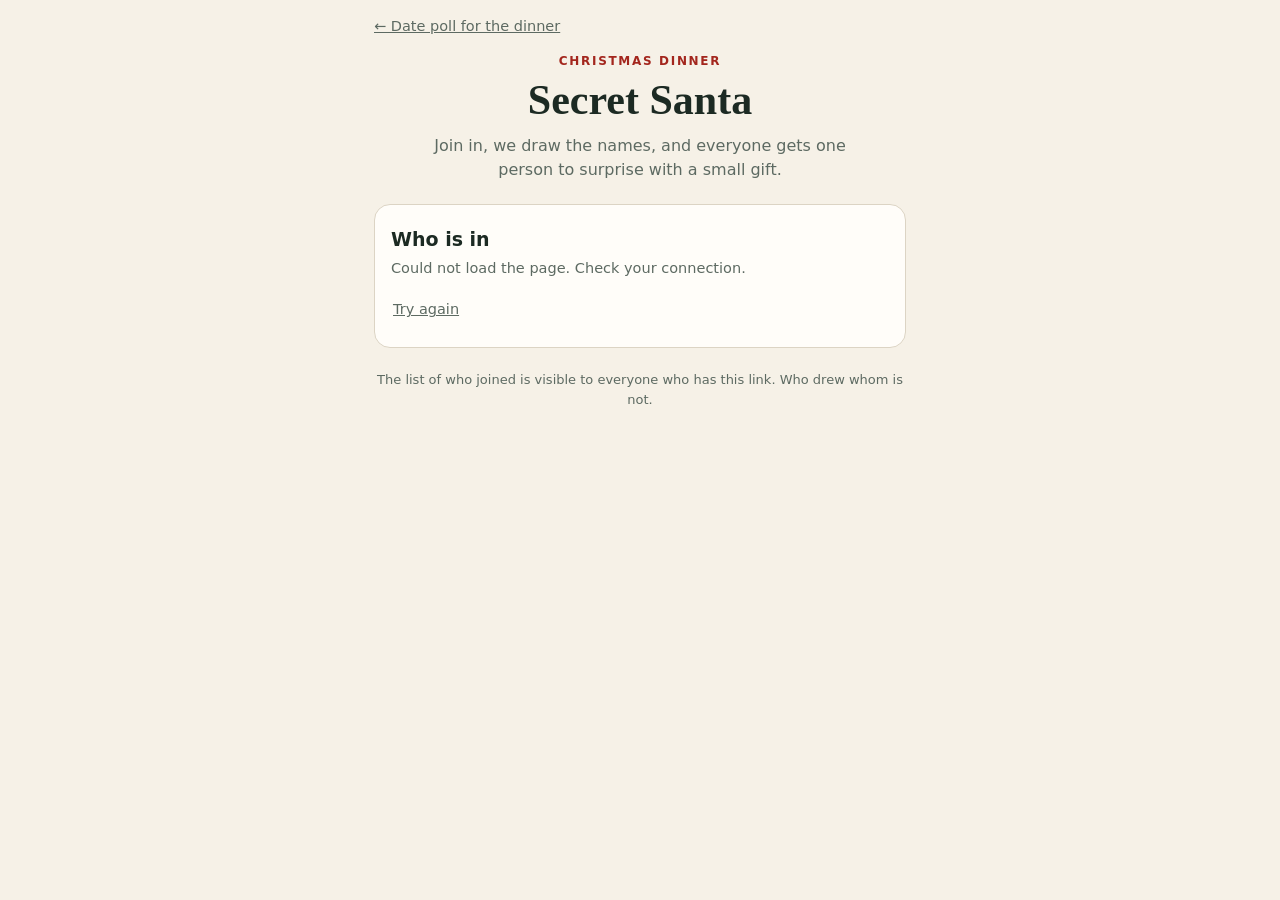
==== santa.html @ 2c24c505 "Add Secret Santa page" ====
<!DOCTYPE html>
<html lang="en">
<head>
<meta charset="utf-8">
<meta name="viewport" content="width=device-width, initial-scale=1">
<meta name="robots" content="noindex, nofollow">
<meta name="color-scheme" content="light dark">
<title>Christmas dinner: Secret Santa</title>
<style>
  :root {
    --bg: #f6f1e7;
    --surface: #fffdf9;
    --ink: #1c2a23;
    --muted: #5d6a62;
    --line: #dcd4c4;
    --green: #1f6b47;
    --on-green: #ffffff;
    --amber: #96600f;
    --amber-soft: #fbeecb;
    --red: #a3261d;
    --focus: #1a73e8;
  }
  @media (prefers-color-scheme: dark) {
    :root {
      --bg: #111714;
      --surface: #1a231f;
      --ink: #eef2ee;
      --muted: #a5b1aa;
      --line: #34413b;
      --green: #5cc391;
      --on-green: #0c1a13;
      --amber: #e6b655;
      --amber-soft: #40351a;
      --red: #ff9a8f;
      --focus: #8ab4f8;
    }
  }
  * { box-sizing: border-box; }
  [hidden] { display: none !important; }
  body {
    margin: 0;
    background: var(--bg);
    color: var(--ink);
    font: 16px/1.5 system-ui, -apple-system, "Segoe UI", Roboto, "Helvetica Neue", Arial, sans-serif;
    -webkit-text-size-adjust: 100%;
  }
  main { max-width: 560px; margin: 0 auto; padding: 16px 14px 48px; }
  .nav { margin: 0; font-size: 14.5px; }
  .nav a { color: var(--muted); }
  header { text-align: center; padding: 14px 0 4px; }
  .eyebrow {
    margin: 0 0 6px;
    font-size: 12px; font-weight: 700; letter-spacing: .14em; text-transform: uppercase;
    color: var(--red);
  }
  h1 {
    margin: 0 0 10px;
    font-family: Georgia, "Times New Roman", serif;
    font-size: clamp(30px, 8vw, 42px); line-height: 1.15; font-weight: 700;
  }
  .lead { margin: 0 auto; max-width: 42ch; color: var(--muted); }
  .banner {
    margin: 16px 0 0; padding: 10px 14px; border-radius: 12px;
    background: var(--amber-soft); border: 1px dashed var(--amber); font-size: 14px;
  }
  .card {
    margin-top: 18px; padding: 20px 16px;
    background: var(--surface); border: 1px solid var(--line); border-radius: 16px;
  }
  h2 { margin: 0 0 4px; font-size: 19px; overflow-wrap: anywhere; }
  .hint { margin: 0 0 14px; color: var(--muted); font-size: 14.5px; }
  .small { margin: 6px 0 0; font-size: 13px; }
  .people { margin: 0; font-size: 15px; overflow-wrap: anywhere; }
  label { display: block; margin: 14px 0 6px; font-weight: 600; font-size: 15px; }
  .hint + label { margin-top: 0; }
  input[type="text"], input[type="password"], textarea {
    width: 100%; padding: 11px 12px;
    font: inherit; color: inherit; background: var(--bg);
    border: 1.5px solid var(--line); border-radius: 10px;
  }
  textarea { min-height: 88px; resize: vertical; }
  .check {
    display: flex; align-items: center; gap: 8px; margin: 8px 0 0;
    font-weight: 400; font-size: 14.5px; color: var(--muted);
  }
  .check input { width: 18px; height: 18px; margin: 0; }
  button:focus-visible, input:focus-visible, textarea:focus-visible, a:focus-visible {
    outline: 3px solid var(--focus); outline-offset: 2px;
  }
  .actions { display: flex; flex-wrap: wrap; align-items: center; gap: 10px 16px; margin-top: 16px; }
  .primary {
    padding: 12px 22px; font: inherit; font-weight: 700; cursor: pointer;
    color: var(--on-green); background: var(--green); border: 0; border-radius: 999px;
    touch-action: manipulation;
  }
  .primary:disabled, .textbtn:disabled { opacity: .55; cursor: default; }
  .textbtn {
    padding: 6px 2px; font: inherit; font-size: 14.5px; cursor: pointer;
    color: var(--muted); background: none; border: 0; text-decoration: underline;
  }
  .status { margin: 12px 0 0; min-height: 22px; font-size: 14.5px; }
  .status.ok { color: var(--green); font-weight: 600; }
  .status.error { color: var(--red); font-weight: 600; }

  .reveal {
    margin: 2px 0 4px; padding: 18px 14px; text-align: center;
    background: var(--bg); border: 1.5px dashed var(--red); border-radius: 14px;
  }
  .reveal-label {
    margin: 0 0 12px;
    font-size: 12px; font-weight: 700; letter-spacing: .14em; text-transform: uppercase;
    color: var(--red);
  }
  .match-name {
    margin: 0;
    font-family: Georgia, "Times New Roman", serif;
    font-size: clamp(28px, 8vw, 38px); font-weight: 700; line-height: 1.2;
    overflow-wrap: anywhere;
  }
  .wish { margin: 14px 0 0; text-align: left; font-size: 15px; white-space: pre-wrap; overflow-wrap: anywhere; }
  .wish strong { display: block; margin-bottom: 2px; }
  footer { margin-top: 22px; text-align: center; color: var(--muted); font-size: 13px; }
</style>
</head>
<body>
<main>
  <p class="nav"><a href="./">&larr; Date poll for the dinner</a></p>

  <header>
    <p class="eyebrow">Christmas dinner</p>
    <h1>Secret Santa</h1>
    <p class="lead">Join in, we draw the names, and everyone gets one person to surprise with a small gift.</p>
  </header>

  <p class="banner" id="offline" hidden>This page is not connected yet.</p>

  <section class="card" aria-labelledby="state-title">
    <h2 id="state-title">Who is in</h2>
    <p class="hint" id="state">Loading&hellip;</p>
    <button type="button" class="textbtn" id="retry" hidden>Try again</button>
    <p class="people" id="names" hidden></p>
  </section>

  <section class="card" id="auth" hidden aria-labelledby="auth-title">
    <h2 id="auth-title">Join</h2>
    <p class="hint" id="auth-hint"></p>

    <label for="name">Your name</label>
    <input type="text" id="name" maxlength="40" autocomplete="name" placeholder="First name and initial">

    <label for="pin" id="pin-label">Choose a PIN (4 to 8 digits)</label>
    <input type="password" id="pin" inputmode="numeric" maxlength="8" autocomplete="off">
    <label class="check"><input type="checkbox" id="show-pin"> Show PIN</label>

    <div id="wish-wrap">
      <label for="wish">Gift ideas (optional)</label>
      <textarea id="wish" maxlength="300" placeholder="Things you would like, sizes, things to avoid"></textarea>
      <p class="hint small">Only the person who draws your name will see this. You can change it later.</p>
    </div>

    <div class="actions">
      <button type="button" class="primary" id="submit">Join the Secret Santa</button>
      <button type="button" class="textbtn" id="switch">Already joined? Log in</button>
    </div>
    <p class="status" id="auth-status" role="status" aria-live="polite"></p>
  </section>

  <section class="card" id="member" hidden aria-labelledby="member-title">
    <h2 id="member-title"></h2>
    <p class="hint" id="member-hint"></p>

    <div class="reveal" id="reveal" hidden>
      <p class="reveal-label">You are Secret Santa for</p>
      <button type="button" class="primary" id="show-match">Tap to reveal</button>
      <p class="match-name" id="match-name" hidden></p>
      <p class="wish" id="match-wish" hidden></p>
    </div>

    <label for="my-wish">Your gift ideas</label>
    <textarea id="my-wish" maxlength="300" placeholder="Things you would like, sizes, things to avoid"></textarea>
    <p class="hint small">Only the person who draws your name will see this.</p>

    <div class="actions">
      <button type="button" class="primary" id="save-wish">Save my gift ideas</button>
      <button type="button" class="textbtn" id="logout">Log out</button>
      <button type="button" class="textbtn" id="leave" hidden>Leave the Secret Santa</button>
    </div>
    <p class="status" id="member-status" role="status" aria-live="polite"></p>
  </section>

  <footer>The list of who joined is visible to everyone who has this link. Who drew whom is not.</footer>
</main>

<script>
(function () {
  'use strict';

  /* ------------------------------------------------------------------
     Settings. API_URL is the Google Apps Script web app address
     (it ends with /exec), the same one used by the date poll.
     ------------------------------------------------------------------ */
  var CONFIG = {
    API_URL: 'https://script.google.com/macros/s/AKfycbxa3gKPzB4T4q2veu583Akxy4anp-9lhqV6BipjhSK2Z4Tx8DM4zlp5G-_7PPSQfwPbwg/exec',
    KEY: 'christmas-dinner-2027'
  };

  var LIVE = /^https:\/\/script\.google\.com\/macros\/s\/[\w-]+\/exec$/.test(CONFIG.API_URL);
  var PIN_PATTERN = /^[0-9]{4,8}$/;

  /* ---------- small helpers ---------- */

  function $(id) { return document.getElementById(id); }

  function el(tag, className, text) {
    var node = document.createElement(tag);
    if (className) node.className = className;
    if (text !== undefined && text !== null) node.textContent = String(text);
    return node;
  }

  var store = (function () {
    var memory = {};
    return {
      get: function (key) {
        try {
          var value = window.localStorage.getItem(key);
          if (value !== null) return value;
        } catch (ignore) {}
        return Object.prototype.hasOwnProperty.call(memory, key) ? memory[key] : null;
      },
      set: function (key, value) {
        memory[key] = value;
        try { window.localStorage.setItem(key, value); } catch (ignore) {}
      }
    };
  })();

  function cleanName(value) {
    return String(value || '').replace(/\s+/g, ' ').trim();
  }

  function message(error) {
    if (error && error.name === 'TypeError') return 'Could not reach the server. Check your connection and try again.';
    return error && error.message ? error.message : 'Something went wrong. Please try again.';
  }

  /* ---------- state ---------- */

  var state = null;       // { drawn, count, names } once loaded
  var session = null;     // { name, pin } while logged in, kept in memory only
  var me = null;          // { name, wishlist }
  var match = null;       // { name, wishlist } once names are drawn
  var mode = 'join';      // 'join' or 'login'
  var revealed = false;
  var busy = false;

  /* ---------- server ---------- */

  function api(method, payload) {
    if (!LIVE) return Promise.reject(new Error('This page is not connected yet.'));
    var request;
    if (method === 'GET') {
      request = fetch(CONFIG.API_URL + '?view=santa&t=' + Date.now(), { redirect: 'follow' });
    } else {
      // text/plain keeps this a "simple" request, which is what Apps Script web apps accept.
      request = fetch(CONFIG.API_URL, {
        method: 'POST',
        redirect: 'follow',
        headers: { 'Content-Type': 'text/plain;charset=utf-8' },
        body: JSON.stringify(payload)
      });
    }
    return request.then(function (response) {
      if (!response.ok) throw new Error('The server answered with an error (' + response.status + ').');
      return response.json();
    }).then(function (data) {
      if (!data || data.ok !== true || !Array.isArray(data.names)) {
        throw new Error(data && data.error ? data.error : 'Unexpected answer from the server.');
      }
      return data;
    });
  }

  function post(action, fields) {
    var payload = { app: 'santa', action: action };
    Object.keys(fields).forEach(function (key) { payload[key] = fields[key]; });
    return api('POST', payload);
  }

  function applyState(data) {
    state = { drawn: data.drawn === true, count: data.names.length, names: data.names };
  }

  /* ---------- rendering ---------- */

  function setStatus(id, text, kind) {
    var node = $(id);
    node.textContent = text || '';
    node.className = 'status' + (kind ? ' ' + kind : '');
  }

  function setBusy(value) {
    busy = value;
    ['submit', 'switch', 'save-wish', 'logout', 'leave'].forEach(function (id) { $(id).disabled = value; });
  }

  function render() {
    if (!state) return;
    var n = state.count;
    $('state').textContent = state.drawn
      ? 'Names have been drawn. Log in with your name and PIN to see who you got.'
      : n === 0 ? 'Sign-ups are open. Nobody has joined yet: be the first!'
      : 'Sign-ups are open. ' + (n === 1 ? '1 person is' : n + ' people are') + ' in so far.';
    $('names').textContent = n ? state.names.join(', ') : '';
    $('names').hidden = n === 0;

    $('auth').hidden = !!session;
    $('member').hidden = !session;
    if (session) renderMember(); else renderAuth();
  }

  function renderAuth() {
    if (state.drawn) mode = 'login';
    var joining = mode === 'join';
    $('auth-title').textContent = joining ? 'Join' : state.drawn ? 'See who you got' : 'Log in';
    $('auth-hint').textContent = joining
      ? 'Pick a name and a PIN. You will need both later to see who you got.'
      : 'Enter the name and the PIN you joined with.';
    $('pin-label').textContent = joining ? 'Choose a PIN (4 to 8 digits)' : 'Your PIN';
    $('wish-wrap').hidden = !joining;
    $('submit').textContent = joining ? 'Join the Secret Santa' : 'Log in';
    $('switch').textContent = joining ? 'Already joined? Log in' : 'Not joined yet? Sign up';
    $('switch').hidden = state.drawn;
  }

  function renderMember() {
    $('member-title').textContent = 'Hi, ' + me.name;
    $('member-hint').textContent = !state.drawn
      ? 'You are in. Names have not been drawn yet: come back when the organiser tells you.'
      : match ? 'Names have been drawn.'
      : 'Names have been drawn, but your match could not be found. Please ask the organiser.';

    var canReveal = state.drawn && !!match;
    $('reveal').hidden = !canReveal;
    $('show-match').hidden = !canReveal || revealed;
    $('match-name').hidden = !canReveal || !revealed;
    $('match-wish').hidden = !canReveal || !revealed;
    $('match-name').textContent = canReveal && revealed ? match.name : '';
    var box = $('match-wish');
    box.textContent = '';
    if (canReveal && revealed) {
      box.appendChild(el('strong', null, match.wishlist ? 'Their gift ideas' : 'No gift ideas yet'));
      box.appendChild(document.createTextNode(match.wishlist ||
        'They have not written any gift ideas. Log in again later to check.'));
    }
    $('leave').hidden = state.drawn;
  }

  /* ---------- actions ---------- */

  function loadState() {
    $('state').textContent = 'Loading…';
    $('retry').hidden = true;
    return api('GET').then(function (data) {
      applyState(data);
      render();
    }).catch(function (error) {
      $('state').textContent = LIVE ? 'Could not load the page. Check your connection.' : message(error);
      $('retry').hidden = !LIVE;
    });
  }

  function refreshQuietly() {
    return api('GET').then(function (data) {
      applyState(data);
      render();
    }).catch(function () {});
  }

  function submit() {
    if (busy || !state) return;
    var joining = mode === 'join';
    var name = cleanName($('name').value);
    var pin = String($('pin').value || '').trim();
    if (!name) {
      setStatus('auth-status', 'Please enter your name.', 'error');
      $('name').focus();
      return;
    }
    if (!PIN_PATTERN.test(pin)) {
      setStatus('auth-status', 'The PIN must be 4 to 8 digits.', 'error');
      $('pin').focus();
      return;
    }
    var fields = { name: name, pin: pin };
    if (joining) fields.wishlist = $('wish').value;

    setBusy(true);
    setStatus('auth-status', joining ? 'Joining…' : 'Logging in…');
    post(joining ? 'join' : 'login', fields).then(function (data) {
      if (!data.me) throw new Error('Unexpected answer from the server.');
      applyState(data);
      session = { name: data.me.name, pin: pin };
      me = data.me;
      match = data.match || null;
      revealed = false;
      store.set(CONFIG.KEY + ':santa-name', me.name);
      $('pin').value = '';
      $('wish').value = '';
      $('my-wish').value = me.wishlist || '';
      setStatus('auth-status', '');
      render();
      setStatus('member-status', joining
        ? 'You are in! Remember your PIN: you will need it to see who you got.' : '', joining ? 'ok' : '');
    }).catch(function (error) {
      setStatus('auth-status', message(error), 'error');
      refreshQuietly();
    }).then(function () { setBusy(false); });
  }

  function saveWish() {
    if (busy || !session) return;
    setBusy(true);
    setStatus('member-status', 'Saving…');
    post('wishlist', { name: session.name, pin: session.pin, wishlist: $('my-wish').value }).then(function (data) {
      if (!data.me) throw new Error('Unexpected answer from the server.');
      applyState(data);
      me = data.me;
      match = data.match || null;
      $('my-wish').value = me.wishlist || '';
      render();
      setStatus('member-status', 'Saved.', 'ok');
    }).catch(function (error) {
      setStatus('member-status', message(error), 'error');
    }).then(function () { setBusy(false); });
  }

  // Forgets everything about the logged-in person, so nothing private stays in the page.
  function endSession(nextMode) {
    session = null;
    me = null;
    match = null;
    revealed = false;
    mode = nextMode;
    $('my-wish').value = '';
    $('member-title').textContent = '';
    $('match-name').textContent = '';
    $('match-wish').textContent = '';
    setStatus('member-status', '');
  }

  function logout() {
    if (busy) return;
    endSession('login');
    setStatus('auth-status', '');
    render();
  }

  function leave() {
    if (busy || !session) return;
    if (!window.confirm('Leave the Secret Santa? Your name and gift ideas will be removed.')) return;
    setBusy(true);
    setStatus('member-status', 'Leaving…');
    post('leave', { name: session.name, pin: session.pin }).then(function (data) {
      applyState(data);
      endSession('join');
      render();
      setStatus('auth-status', 'You have left the Secret Santa.', 'ok');
    }).catch(function (error) {
      setStatus('member-status', message(error), 'error');
    }).then(function () { setBusy(false); });
  }

  /* ---------- start ---------- */

  $('offline').hidden = LIVE;

  var savedName = store.get(CONFIG.KEY + ':santa-name');
  if (savedName) {
    $('name').value = savedName;
    mode = 'login';
  }

  $('submit').addEventListener('click', submit);
  $('switch').addEventListener('click', function () {
    if (busy || !state || state.drawn) return;
    mode = mode === 'join' ? 'login' : 'join';
    setStatus('auth-status', '');
    render();
  });
  $('show-pin').addEventListener('change', function () {
    $('pin').type = $('show-pin').checked ? 'text' : 'password';
  });
  ['name', 'pin'].forEach(function (id) {
    $(id).addEventListener('keydown', function (event) {
      if (event.key === 'Enter') submit();
    });
  });
  $('show-match').addEventListener('click', function () {
    if (!session || !match) return;
    revealed = true;
    render();
  });
  $('save-wish').addEventListener('click', saveWish);
  $('logout').addEventListener('click', logout);
  $('leave').addEventListener('click', leave);
  $('retry').addEventListener('click', loadState);

  loadState();
})();
</script>
</body>
</html>
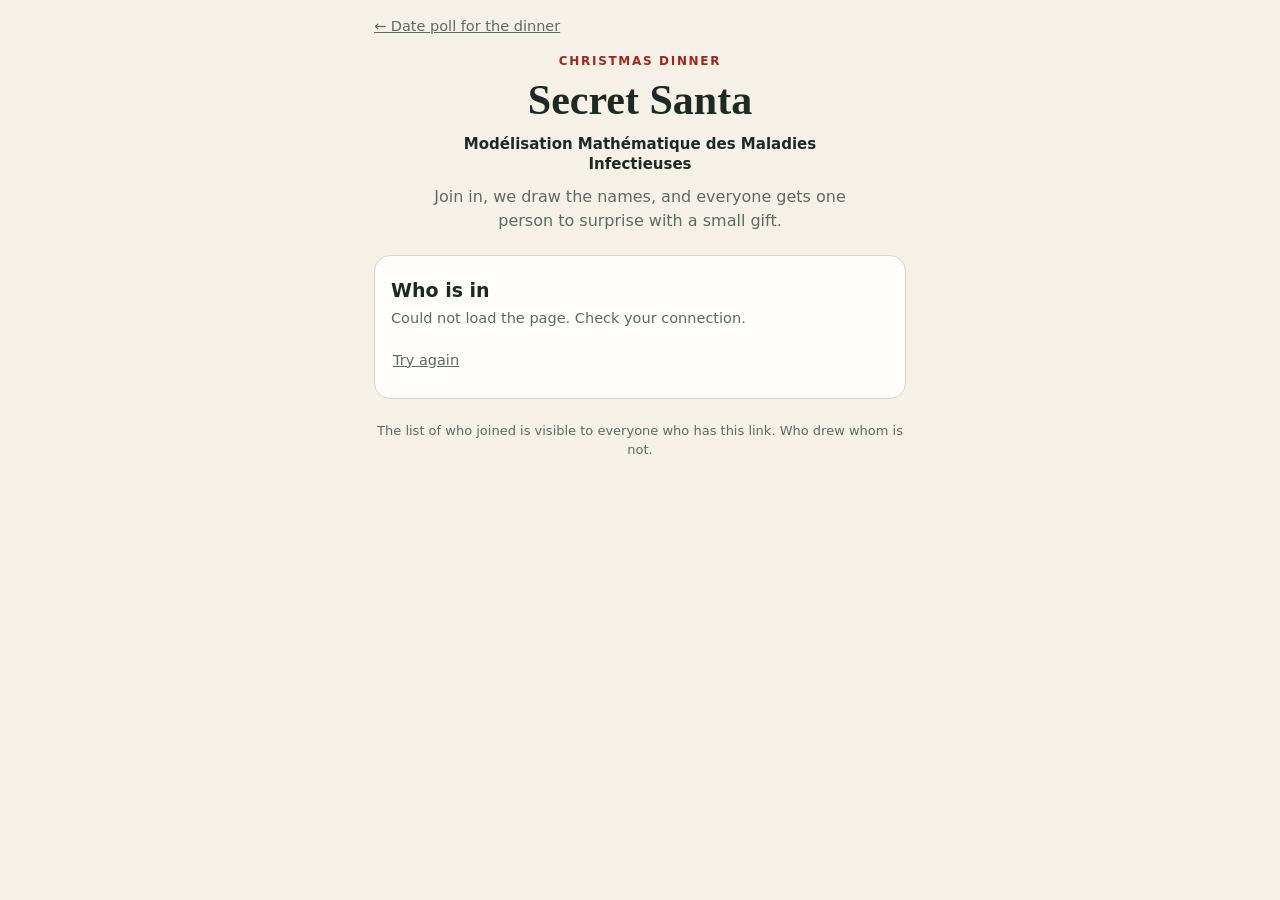
==== commit d23e45f3: "Show the group name under the title" ====
--- a/santa.html
+++ b/santa.html
@@ -58,6 +58,7 @@
     font-family: Georgia, "Times New Roman", serif;
     font-size: clamp(30px, 8vw, 42px); line-height: 1.15; font-weight: 700;
   }
+  .team { margin: 0 auto 10px; max-width: 34ch; font-size: 15px; font-weight: 700; line-height: 1.35; }
   .lead { margin: 0 auto; max-width: 42ch; color: var(--muted); }
   .banner {
     margin: 16px 0 0; padding: 10px 14px; border-radius: 12px;
@@ -129,6 +130,7 @@
   <header>
     <p class="eyebrow">Christmas dinner</p>
     <h1>Secret Santa</h1>
+    <p class="team">Modélisation Mathématique des Maladies Infectieuses</p>
     <p class="lead">Join in, we draw the names, and everyone gets one person to surprise with a small gift.</p>
   </header>
 
@@ -146,7 +148,7 @@
     <p class="hint" id="auth-hint"></p>
 
     <label for="name">Your name</label>
-    <input type="text" id="name" maxlength="40" autocomplete="name" placeholder="First name and initial">
+    <input type="text" id="name" maxlength="40" autocomplete="name" placeholder="Prénom">
 
     <label for="pin" id="pin-label">Choose a PIN (4 to 8 digits)</label>
     <input type="password" id="pin" inputmode="numeric" maxlength="8" autocomplete="off">
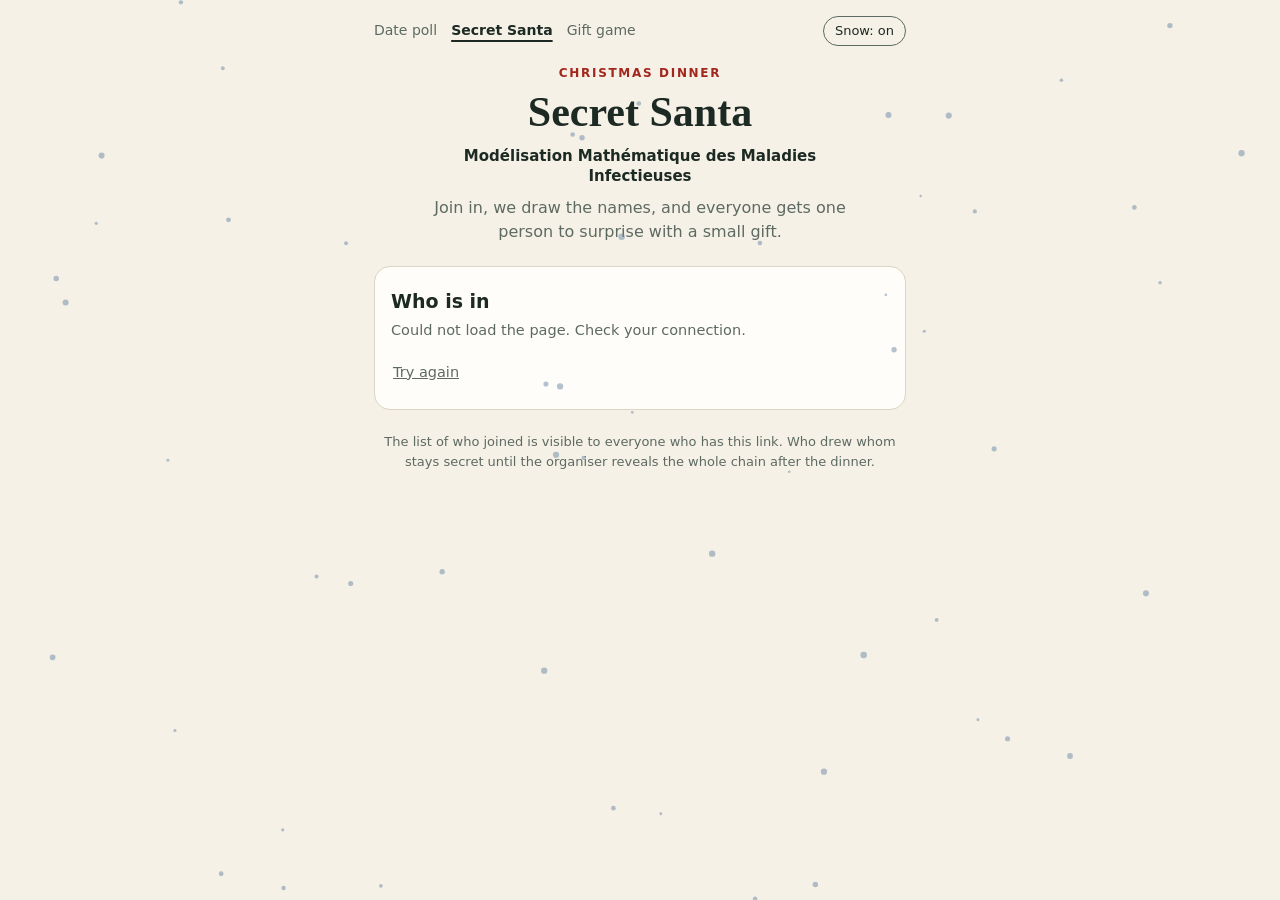
==== commit e9ede852: "Add sleigh, snow, gift reveal, chain, diet field, deadline and gift game" ====
--- a/santa.html
+++ b/santa.html
@@ -120,8 +120,42 @@
   }
   .wish { margin: 14px 0 0; text-align: left; font-size: 15px; white-space: pre-wrap; overflow-wrap: anywhere; }
   .wish strong { display: block; margin-bottom: 2px; }
+
+  .gift { width: 104px; margin: 0 auto 12px; transition: width .5s .3s; }
+  .gift svg { display: block; width: 100%; height: auto; overflow: visible; }
+  .gift-lid {
+    transform-box: fill-box; transform-origin: 50% 100%;
+    transition: transform .7s cubic-bezier(.2, .8, .2, 1), opacity .5s .25s;
+  }
+  .gift.open { width: 76px; }
+  .gift.open .gift-lid { transform: translateY(-34px) rotate(-22deg); opacity: 0; }
+  .match-name { animation: pop .55s .25s both; }
+  @keyframes pop {
+    from { transform: scale(.55); opacity: 0; }
+    to { transform: scale(1); opacity: 1; }
+  }
+  @media (prefers-reduced-motion: reduce) {
+    .gift, .gift-lid { transition: none; }
+    .match-name { animation: none; }
+  }
+
+  .chain { margin: 0; padding: 0; list-style: none; }
+  .chain li {
+    position: relative; display: flex; justify-content: space-between; align-items: baseline; gap: 10px;
+    margin: 0 0 24px; padding: 9px 12px; background: var(--bg); border-radius: 10px;
+  }
+  .chain li::after {
+    content: "\2193"; position: absolute; left: 50%; bottom: -22px; transform: translateX(-50%);
+    color: var(--red); font-weight: 700; line-height: 1;
+  }
+  .chain li:last-child { margin-bottom: 0; }
+  .chain li:last-child::after { content: none; }
+  .chain .case { font-weight: 700; overflow-wrap: anywhere; }
+  .chain .gen { font-size: 12.5px; color: var(--muted); white-space: nowrap; }
+  .chain-loop { margin: 12px 0 0; font-size: 14px; color: var(--muted); text-align: center; }
   footer { margin-top: 22px; text-align: center; color: var(--muted); font-size: 13px; }
 </style>
+<link rel="stylesheet" href="festive.css">
 </head>
 <body>
 <main>
@@ -143,6 +177,13 @@
     <p class="people" id="names" hidden></p>
   </section>
 
+  <section class="card" id="chain-card" hidden aria-labelledby="chain-title">
+    <h2 id="chain-title">The transmission chain</h2>
+    <p class="hint" id="chain-hint"></p>
+    <ol class="chain" id="chain"></ol>
+    <p class="chain-loop" id="chain-loop"></p>
+  </section>
+
   <section class="card" id="auth" hidden aria-labelledby="auth-title">
     <h2 id="auth-title">Join</h2>
     <p class="hint" id="auth-hint"></p>
@@ -173,7 +214,20 @@
 
     <div class="reveal" id="reveal" hidden>
       <p class="reveal-label">You are Secret Santa for</p>
-      <button type="button" class="primary" id="show-match">Tap to reveal</button>
+      <div class="gift" id="gift" aria-hidden="true">
+        <svg viewBox="0 0 120 112" focusable="false">
+          <rect x="20" y="52" width="80" height="54" rx="5" fill="#c62828"/>
+          <rect x="52" y="52" width="16" height="54" fill="#e3b23c"/>
+          <g class="gift-lid">
+            <path d="M60 28 C50 6 28 8 33 23 C36 33 52 31 60 28 Z" fill="#e3b23c"/>
+            <path d="M60 28 C70 6 92 8 87 23 C84 33 68 31 60 28 Z" fill="#e3b23c"/>
+            <circle cx="60" cy="27" r="6.5" fill="#c9972a"/>
+            <rect x="13" y="32" width="94" height="22" rx="5" fill="#a3261d"/>
+            <rect x="52" y="32" width="16" height="22" fill="#e3b23c"/>
+          </g>
+        </svg>
+      </div>
+      <button type="button" class="primary" id="show-match">Tap to unwrap</button>
       <p class="match-name" id="match-name" hidden></p>
       <p class="wish" id="match-wish" hidden></p>
     </div>
@@ -190,9 +244,10 @@
     <p class="status" id="member-status" role="status" aria-live="polite"></p>
   </section>
 
-  <footer>The list of who joined is visible to everyone who has this link. Who drew whom is not.</footer>
+  <footer>The list of who joined is visible to everyone who has this link. Who drew whom stays secret until the organiser reveals the whole chain after the dinner.</footer>
 </main>
 
+<script src="festive.js"></script>
 <script>
 (function () {
   'use strict';
@@ -252,6 +307,7 @@
   var session = null;     // { name, pin } while logged in, kept in memory only
   var me = null;          // { name, wishlist }
   var match = null;       // { name, wishlist } once names are drawn
+  var chain = null;       // [name, name, ...] once the organiser reveals who gave to whom
   var mode = 'join';      // 'join' or 'login'
   var revealed = false;
   var busy = false;
@@ -291,6 +347,8 @@
 
   function applyState(data) {
     state = { drawn: data.drawn === true, count: data.names.length, names: data.names };
+    if (Array.isArray(data.chain)) chain = data.chain;
+    else if (data.chain === null || !state.drawn) chain = null;
   }
 
   /* ---------- rendering ---------- */
@@ -315,10 +373,29 @@
       : 'Sign-ups are open. ' + (n === 1 ? '1 person is' : n + ' people are') + ' in so far.';
     $('names').textContent = n ? state.names.join(', ') : '';
     $('names').hidden = n === 0;
+    renderChain();
 
     $('auth').hidden = !!session;
     $('member').hidden = !session;
     if (session) renderMember(); else renderAuth();
+  }
+
+  function renderChain() {
+    var list = $('chain');
+    var show = !!(chain && chain.length > 1);
+    list.textContent = '';
+    $('chain-card').hidden = !show;
+    if (!show) return;
+    $('chain-hint').textContent = chain.length +
+      ' cases, and every Santa infected exactly one person with a gift: R = 1.';
+    chain.forEach(function (name, index) {
+      var item = el('li');
+      item.appendChild(el('span', 'case', name));
+      item.appendChild(el('span', 'gen', index === 0 ? 'index case' : 'generation ' + index));
+      list.appendChild(item);
+    });
+    $('chain-loop').textContent = chain[chain.length - 1] + ' then gave to ' + chain[0] +
+      ', which closes the loop.';
   }
 
   function renderAuth() {
@@ -344,6 +421,7 @@
 
     var canReveal = state.drawn && !!match;
     $('reveal').hidden = !canReveal;
+    $('gift').classList.toggle('open', canReveal && revealed);
     $('show-match').hidden = !canReveal || revealed;
     $('match-name').hidden = !canReveal || !revealed;
     $('match-wish').hidden = !canReveal || !revealed;
@@ -366,6 +444,7 @@
     return api('GET').then(function (data) {
       applyState(data);
       render();
+      if (window.Festive) window.Festive.setDeadline(data.deadline);
     }).catch(function (error) {
       $('state').textContent = LIVE ? 'Could not load the page. Check your connection.' : message(error);
       $('retry').hidden = !LIVE;
@@ -414,6 +493,7 @@
       render();
       setStatus('member-status', joining
         ? 'You are in! Remember your PIN: you will need it to see who you got.' : '', joining ? 'ok' : '');
+      if (joining && window.Festive) window.Festive.sleigh();
     }).catch(function (error) {
       setStatus('auth-status', message(error), 'error');
       refreshQuietly();
--- a/festive.css
+++ b/festive.css
@@ -0,0 +1,49 @@
+/* Shared festive layer: links between the pages, snow, Santa's sleigh, deadline. */
+
+.topbar {
+  display: flex; flex-wrap: wrap; align-items: center; gap: 4px 14px;
+  margin: 0 0 4px; font-size: 14px;
+}
+.topbar a { padding: 4px 0; color: var(--muted); text-decoration: none; }
+.topbar a:hover { text-decoration: underline; }
+.topbar a[aria-current="page"] {
+  color: var(--ink); font-weight: 700;
+  text-decoration: underline; text-underline-offset: 5px; text-decoration-thickness: 2px;
+}
+.topbar .spacer { flex: 1 1 auto; }
+.snow-toggle {
+  padding: 4px 11px; font: inherit; font-size: 13px; cursor: pointer;
+  color: var(--muted); background: none; border: 1.5px solid var(--line); border-radius: 999px;
+}
+.snow-toggle[aria-pressed="true"] { color: var(--ink); border-color: var(--muted); }
+.topbar a:focus-visible, .snow-toggle:focus-visible { outline: 3px solid var(--focus); outline-offset: 2px; }
+
+.deadline {
+  display: inline-block; margin: 12px 0 0; padding: 6px 14px;
+  font-size: 14px; font-weight: 600; color: var(--ink);
+  background: var(--amber-soft); border: 1px solid var(--amber); border-radius: 999px;
+}
+.deadline.past { font-weight: 400; color: var(--muted); background: none; border-color: var(--line); }
+
+.snow {
+  position: fixed; top: 0; left: 0; width: 100%; height: 100%;
+  pointer-events: none; z-index: 50;
+}
+
+.sleigh {
+  position: fixed; left: 0; top: 14vh; width: min(70vw, 320px);
+  pointer-events: none; z-index: 60;
+  animation: sleigh-fly 4.6s linear forwards;
+}
+.sleigh svg { display: block; width: 100%; height: auto; animation: sleigh-bob .9s ease-in-out infinite alternate; }
+@keyframes sleigh-fly {
+  from { transform: translateX(-110%); }
+  to { transform: translateX(calc(100vw + 20px)); }
+}
+@keyframes sleigh-bob {
+  from { transform: translateY(-7px) rotate(-4deg); }
+  to { transform: translateY(7px) rotate(-1deg); }
+}
+@media (prefers-reduced-motion: reduce) {
+  .sleigh { display: none; }
+}
